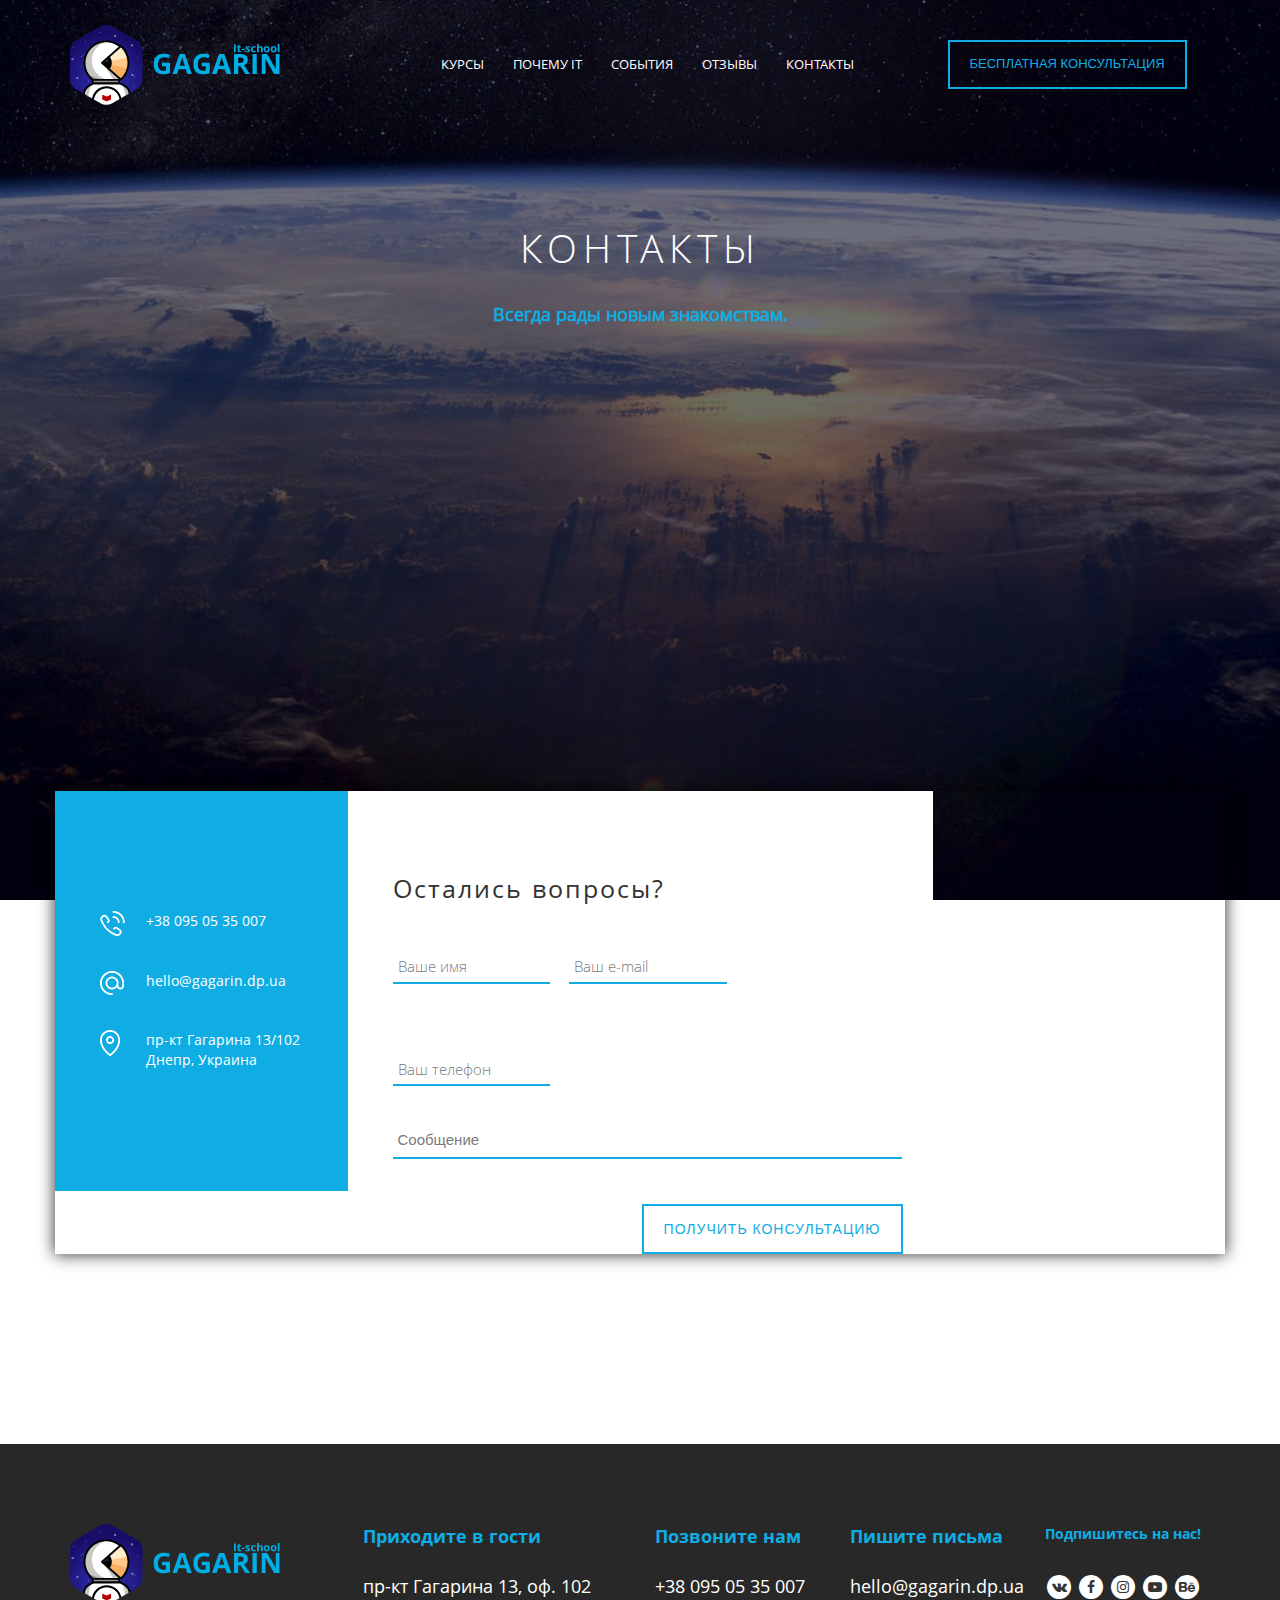
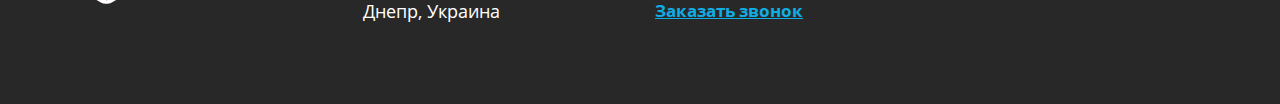
==== contacts.html @ 07a36a1b "first commit" ====
<!DOCTYPE html>
<html lang="ru">
<head>
	<meta charset="utf-8" />
	<title>Gagarin It-school</title>
	<meta http-equiv="X-UA-Compatible" content="IE=edge" />
	<meta name="viewport" content="width=device-width, initial-scale=1.0" />
	<link rel="shortcut icon" href="favicon.png" type="image/png">
	<link rel="stylesheet" href="libs/bootstrap/bootstrap-grid.min.css" />
	<link rel="stylesheet" href="libs/magnific-popup/magnific-popup.css" />
	<link rel="stylesheet" href="libs/font-awesome/css/font-awesome.min.css">
	<link rel="stylesheet" href="css/fonts.css" />
	<link rel="stylesheet" href="css/main.css" />
	<link rel="stylesheet" href="css/media.css" />
</head>
<body>
	<header class="bg_contacts">
		<div class="container">
			<div class="row">
				<div class="col-md-3">
					<a href="index.html" class="logo"></a>
				</div>
				<div class="col-md-6">
					<ul class="nav">
						<li><a href="http:///gagarin.dp.ua#cours">Курсы</a></li>
						<li><a href="why_it.html">Почему IT</a></li>
						<li><a href="ivents.html">События</a></li>
						<li><a href="reviews.html">Отзывы</a></li>
						<!-- <li><a href="blog">Блог</a></li> -->
						<li><a href="contacts.html">Контакты</a></li>
					</ul>
				</div>
				<div class="col-md-3">
					<button iddiv="box_1" class="mymagicoverbox nav_button" href="#">Бесплатная консультация</button>
				</div>
			</div>

			<div class="row top_contacts">
				<div class="col-md-12">
					<h2>контакты</h2>
					<p>Всегда рады новым знакомствам.</p>
				</div>
			</div>
		</div>
	</header>


	<!-- pop up -->
	<div align="center" id="pop__up"> 
	<div id="myfond_gris" opendiv=""></div>

		<div class="container">
		<div class="row">
		<div class="col-sm-8">	

			<div id="box_1" class="mymagicoverbox_fenetre">
				<div class="row">
					<div class="col-sm-1 col-sm-push-11">
						<span id="modal_close"></span>
					</div>
				</div>	
				<div class="row">
					<div class="col-sm-12">
						<p></p>	
						<div class="mymagicoverbox_fenetreinterieur">
						<div align="center">
							<form action="">
								<div class="col-sm-12 col-md-5 col-md-push-1">
									<input type="text" name="name" id="name" placeholder="Имя" required>
								</div>
								<div class="col-sm-12 col-md-5 col-md-push-1">
									<input type="email" name="email" placeholder="Email" id="email"required>
								</div>
								<div class="col-sm-12">
									<textarea name="message" placeholder="Сообщение" required></textarea>
								</div>
								<div class="col-sm-12">
									<button class="btn_form">Получить консультацию</button>
								</div>
							</form>
						</div>
						</div>
					</div>
				</div>
			</div>

		</div>
		</div>
		</div>

	</div> <!-- pop up -->
	
	<section>
		<div class="container">
			<div class="row contacts_wrap">
				<div class="col-md-3 contacts_wrap_info">
					<div class="contacts_wrap_block">
						<div class="contacts_wrap_info_img"><img src="img/phone_call.png" height="26" width="25" alt=""></div>
					<p>+38 095 05 35 007</p>
					</div>

					<div class="contacts_wrap_block">
						<div class="contacts_wrap_info_img"><img src="img/Mail.png" height="24" width="24" alt=""></div>
						<p>hello@gagarin.dp.ua</p>		
					</div>

					<div class="contacts_wrap_block">
						<div class="contacts_wrap_info_img"><img src="img/location.png" height="26" width="20" alt=""></div>
						<p>пр-кт Гагарина 13/102 Днепр, Украина</p>	
					</div>
				</div>
				<div class="col-md-6 contacts_wrap_form">
					<div class="contacts_wrap_form_block">
						<p>Остались вопросы?</p>
						<!-- <div class="row">
							<div class="col-md-4"></div>
							<div class="col-md-4"></div>
							<div class="col-md-4"></div>
						</div> -->
						<form action="send_questions.php" method="post" class="contacts_form">
							<input type="text" name="contacts_name" id="name" placeholder="Ваше имя" required>
							<input type="email" name="contacts_email" placeholder="Ваш e-mail" id="email" required>
							<input type="phone" name="contacts_phone" placeholder="Ваш телефон" id="email" required>
							<textarea name="contacts_message" rows="1" wrap="off" placeholder="Сообщение"></textarea>
							<button>получить консультацию</button>
						</form>
					</div>
				</div>
				<div class="col-md-3 contacts_wrap_map">
					<iframe src="https://www.google.com/maps/embed?pb=!1m18!1m12!1m3!1d2646.2373178932335!2d35.06041531535594!3d48.451975979249696!2m3!1f0!2f0!3f0!3m2!1i1024!2i768!4f13.1!3m3!1m2!1s0x40dbe2d5b9ab3e81%3A0x3e8a0284e81551ea!2z0L_RgNC-0YHQv9C10LrRgiDQk9Cw0LPQsNGA0ZbQvdCwLCAxMywg0JTQvdGW0L_RgNC-zIEsINCU0L3RltC_0YDQvtC_0LXRgtGA0L7QstGB0YzQutCwINC-0LHQu9Cw0YHRgtGMLCDQo9C60YDQsNC40L3QsA!5e0!3m2!1sru!2sru!4v1490904013095" width="100%" height="396" frameborder="0" style="border:0" allowfullscreen></iframe>
				</div>
			</div>
		</div>
	</section>


	<footer>
		<div class="container">
			<div class="row footer_info">
				<div class="col-md-3">
					<a href="index.html" class="logo"></a>
				</div>
				<div class="col-md-3">
					<h4>Приходите в гости</h4>
					<p>пр-кт Гагарина 13, оф. 102 Днепр, Украина</p>
				</div>
				<div class="col-md-2">
					<h4>Позвоните нам</h4>
					<p>+38 095 05 35 007</p>
					<div iddiv="box_1" class="mymagicoverbox phone">Заказать звонок</div>
				</div>
				<div class="col-md-2">
					<h4>Пишите письма</h4>
					<p>hello@gagarin.dp.ua</p>
				</div>
				<div class="col-md-2">
					<h5>Подпишитесь на нас!</h5>
					<span class="fa-stack fa-1x">
						<a href="https://vk.com/itgagarin" target="_blank">
							<i class="fa fa-circle fa-stack-2x"></i>
							<i class="fa fa-vk fa-stack-1x"></i>
						</a>
					</span>
					<span class="fa-stack fa-1x">
						<a href="https://www.facebook.com/itgagarin/" target="_blank">
							<i class="fa fa-circle fa-stack-2x"></i>
							<i class="fa fa-facebook fa-stack-1x"></i>
						</a>
					</span>
					<span class="fa-stack fa-1x">
						<a href="https://www.instagram.com/gagarin_it/" target="_blank">
							<i class="fa fa-circle fa-stack-2x"></i>
							<i class="fa fa-instagram fa-stack-1x"></i>
						</a>
					</span>
					<span class="fa-stack fa-1x">
						<i class="fa fa-circle fa-stack-2x"></i>
						<i class="fa fa-youtube-play fa-stack-1x"></i>
					</span>
					<span class="fa-stack fa-1x">
						<i class="fa fa-circle fa-stack-2x"></i>
						<i class="fa fa-behance fa-stack-1x"></i>
					</span>
				</div>
			</div>
		</div>
	</footer>

	<!--[if lt IE 9]>
	<script src="libs/html5shiv/es5-shim.min.js"></script>
	<script src="libs/html5shiv/html5shiv.min.js"></script>
	<script src="libs/html5shiv/html5shiv-printshiv.min.js"></script>
	<script src="libs/respond/respond.min.js"></script>
	<![endif]-->
	
	<script src="libs/jquery/jquery.min.js"></script>
	<script src="libs/magnific-popup/jquery.magnific-popup.min.js"></script>
	<script src="js/common.js"></script>
	<!-- Yandex.Metrika counter --><!-- /Yandex.Metrika counter -->
	<!-- Google Analytics counter --><!-- /Google Analytics counter -->
</body>
</html>
---- css/fonts.css ----
@font-face {
  font-family: "OpenSans";
  font-style: normal;
  font-weight: normal;
  src: url("../fonts/OpenSans-Regular/OpenSans-Regular.eot?#iefix") format("embedded-opentype"), url("../fonts/OpenSans-Regular/OpenSans-Regular.woff") format("woff"), url("../fonts/OpenSans-Regular/OpenSans-Regular.ttf") format("truetype"); }
@font-face {
  font-family: "OpenSans-Bold";
  font-style: normal;
  font-weight: 700;
  src: url("../fonts/OpenSans-Bold/OpenSans-Bold.eot?#iefix") format("embedded-opentype"), url("../fonts/OpenSans-Bold/OpenSans-Bold.woff") format("woff"), url("../fonts/OpenSans-Bold/OpenSans-Bold.ttf") format("truetype"); }
@font-face {
  font-family: "OpenSans-Light";
  font-style: normal;
  font-weight: 300;
  src: url("../fonts/OpenSans-Light/OpenSans-Light.eot?#iefix") format("embedded-opentype"), url("../fonts/OpenSans-Light/OpenSans-Light.woff") format("woff"), url("../fonts/OpenSans-Light/OpenSans-Light.ttf") format("truetype"); }
@font-face {
  font-family: "OpenSans-Italic";
  font-style: normal;
  font-weight: 400;
  src: url("../fonts/OpenSans-Italic/OpenSans-Italic.eot?#iefix") format("embedded-opentype"), url("../fonts/OpenSans-Italic/OpenSans-Italic.woff") format("woff"), url("../fonts/OpenSans-Italic/OpenSans-Italic.ttf") format("truetype"); }
@font-face {
  font-family: "OpenSans-Semibold";
  font-style: normal;
  font-weight: 700;
  src: url("../fonts/OpenSans-Semibold/OpenSans-Semibold.eot?#iefix") format("embedded-opentype"), url("../fonts/OpenSans-Semibold/OpenSans-Semibold.woff") format("woff"), url("../fonts/OpenSans-Semibold/OpenSans-Semibold.ttf") format("truetype"); }
@font-face {
  font-family: "BebasNeue-Bold";
  font-style: normal;
  font-weight: 800;
  src: url("../fonts/BebasNeue-Bold/BebasNeue-Bold.eot?#iefix") format("embedded-opentype"), url("../fonts/BebasNeue-Bold/BebasNeue-Bold.woff") format("woff"), url("../fonts/BebasNeue-Bold/BebasNeue-Bold.ttf") format("truetype"); }
---- css/main.css ----
@charset "UTF-8";
@import url(normalize.css);
button:active, button:focus {
  outline: none; }

button::-moz-focus-inner {
  border: none; }

html {
  overflow-x: hidden; }

body {
  padding: 0;
  margin: 0;
  font-family: "OpenSans", sans-serif;
  font-weight: normal;
  font-size: 14px;
  line-height: 1.4;
  overflow-x: hidden;
  -webkit-overflow-scrolling: touch; }

textarea:focus,
input:focus {
  outline: none; }

li {
  list-style-type: none; }

section {
  width: 100%;
  height: auto;
  display: block;
  padding: 40px 0; }

h2 {
  margin: 0;
  padding: 0;
  padding-bottom: 80px;
  font-family: "OpenSans-Light", sans-serif;
  font-weight: 200;
  font-size: 40px;
  text-transform: uppercase;
  text-align: center;
  color: #000;
  letter-spacing: 6px; }

h3 {
  font-family: "OpenSans-Light", sans-serif;
  font-weight: 200;
  font-size: 30px;
  color: #000;
  margin: 0;
  padding: 0; }

h4 {
  margin: 0;
  padding: 0; }

h5 {
  margin: 0;
  padding: 0; }

p {
  margin: 0;
  padding: 0; }

.main_head {
  background: url(../img/bg_header.jpg) no-repeat top center;
  background-size: cover; }
  .main_head_text {
    text-align: center;
    padding-top: 140px; }
    .main_head_text p {
      font-family: "OpenSans-Bold", sans-serif;
      font-weight: 700;
      font-size: 14px;
      color: #10ade4; }
    .main_head_text h1 {
      font-family: "OpenSans-Light", sans-serif;
      font-weight: 100;
      font-size: 30px;
      color: #fff;
      text-transform: uppercase;
      text-align: center;
      line-height: 1.2;
      opacity: 0;
      -webkit-animation: letter_spacing 1.5s linear forwards;
              animation: letter_spacing 1.5s linear forwards;
      -webkit-animation-delay: 1s;
              animation-delay: 1s; }
@-webkit-keyframes letter_spacing {
  0% {
    letter-spacing: 3px;
    opacity: 0; }
  100% {
    letter-spacing: 6px;
    opacity: 1; } }
@keyframes letter_spacing {
  0% {
    letter-spacing: 3px;
    opacity: 0; }
  100% {
    letter-spacing: 6px;
    opacity: 1; } }
.logo {
  background: url(../img/logo.png);
  display: block;
  width: 210px;
  height: 80px;
  margin-top: 25px; }

.nav {
  padding-top: 40px;
  text-align: center; }
  .nav li {
    display: inline-block;
    padding-right: 25px; }
    .nav li a {
      font-size: 13px;
      text-transform: uppercase;
      color: #fff; }
      .nav li a:hover {
        -webkit-transition: ease 0.3s;
                transition: ease 0.3s;
        color: #10ade4; }

.nav_button {
  text-align: right;
  color: #10ade4;
  font-size: 13px;
  text-transform: uppercase;
  background: transparent;
  border: 2px solid #10ade4;
  padding: 15px 20px;
  margin-top: 40px; }
  .nav_button:hover {
    -webkit-transition: ease 0.3s;
            transition: ease 0.3s;
    background: #10ade4;
    color: #f8f8f8; }

.header_button {
  margin-top: 10px;
  font-size: 18px;
  font-family: "OpenSans", sans-serif;
  border-radius: 40px;
  padding: 20px 70px;
  letter-spacing: 2px;
  font-weight: 600; }
  .header_button:hover {
    -webkit-transition: ease 0.3s;
            transition: ease 0.3s;
    background: #10ade4;
    color: #f8f8f8; }

#modal_close {
  position: absolute;
  right: 40px;
  top: 20px;
  width: 30px;
  height: 30px;
  z-index: 10;
  cursor: pointer; }
  #modal_close:before, #modal_close:after {
    position: absolute;
    left: 15px;
    content: " ";
    height: 33px;
    width: 2px;
    background: #10ade4; }
  #modal_close:before {
    -webkit-transform: rotate(45deg);
        -ms-transform: rotate(45deg);
            transform: rotate(45deg); }
  #modal_close:after {
    -webkit-transform: rotate(-45deg);
        -ms-transform: rotate(-45deg);
            transform: rotate(-45deg); }

.mymagicoverbox_fenetre {
  width: 680px;
  left: -340px;
  z-index: 9999;
  position: fixed;
  margin-left: 50%;
  top: 20px;
  text-align: center;
  display: none;
  background-color: #ffffff; }
  .mymagicoverbox_fenetre p {
    margin: 70px 0 10px 0;
    padding: 0 19px;
    text-align: center;
    font-family: "Montserrat-SemiBold", sans-serif;
    font-size: 18px;
    text-transform: uppercase;
    color: #413d4b; }

.mymagicoverbox_fenetreinterieur {
  height: 400px;
  text-align: center;
  overflow: auto;
  background-color: #ffffff;
  margin-top: 10px; }

#myfond_gris {
  display: none;
  background-color: #000000;
  opacity: 0.88;
  width: 100%;
  height: 100%;
  z-index: 9998;
  position: fixed;
  top: 0;
  bottom: 0;
  right: 0;
  left: 0; }

input {
  background: none;
  border: none;
  border-bottom: 2px solid #353535;
  color: #353535;
  text-align: center;
  font-size: 18px;
  font-family: "Montserrat-Light", sans-serif;
  padding-top: 30px;
  padding-bottom: 5px;
  margin-bottom: 45px;
  width: 100%; }
  input::-webkit-input-placeholder {
    color: #353535; }
  input::-moz-placeholder {
    color: #353535; }
  input:-ms-input-placeholder {
    color: #353535; }
  input::placeholder {
    color: #353535; }
  input:focus {
    border-bottom: 2px solid #10ade4;
    color: #10ade4;
    -webkit-transition: ease 0.4s;
            transition: ease 0.4s; }

textarea {
  font-family: "Montserrat-Light", sans-serif;
  font-size: 18px;
  background: none;
  width: 83%;
  min-height: 170px;
  border: 2px solid #353535;
  resize: none;
  padding: 15px 10px; }
  textarea:focus {
    color: #10ade4; }
  textarea::-webkit-input-placeholder {
    color: #353535; }
  textarea::-moz-placeholder {
    color: #353535; }
  textarea:-ms-input-placeholder {
    color: #353535; }
  textarea::placeholder {
    color: #353535; }
    textarea::-webkit-input-placeholder:focus {
      color: transparent; }
    textarea::-moz-placeholder:focus {
      color: transparent; }
    textarea:-ms-input-placeholder:focus {
      color: transparent; }
    textarea::placeholder:focus {
      color: transparent; }

.btn_form {
  text-align: center;
  text-transform: uppercase;
  font-weight: 800;
  font-size: 16px;
  color: #10ade4;
  background: transparent;
  padding: 20px 55px;
  margin-top: 25px;
  border: 2px solid #10ade4; }
  .btn_form:hover {
    -webkit-transition: ease 0.3s;
            transition: ease 0.3s;
    background: #10ade4;
    color: #f8f8f8; }

.directions h2 {
  position: relative;
  padding-top: 40px; }
.directions_img {
  width: 267px;
  height: 300px;
  margin: 0 10px; }
  .directions_img img {
    display: block;
    margin: 40px auto; }
  .directions_img p {
    font-size: 20px;
    color: #fff; }

.web_design {
  background: url(../img/web.jpg) no-repeat center center; }

.motion {
  background: url(../img/motion.jpg) no-repeat center center; }

.frontend {
  background: url(../img/frontend.jpg) no-repeat center center; }

.adw {
  background: url(../img/adw.jpg) no-repeat center center; }

.about_us {
  padding-bottom: 100px; }
  .about_us_text {
    position: relative; }
    .about_us_text::before {
      content: " ";
      display: inline-block;
      height: 100%;
      width: 1%;
      vertical-align: middle; }
    .about_us_text p {
      display: inline-block;
      vertical-align: middle;
      font-size: 22px;
      color: #353535; }

.statistic {
  padding: 80px 0;
  background: #282828;
  text-align: center; }
  .statistic span {
    font-family: "OpenSans-Light", sans-serif;
    font-weight: 200;
    font-size: 50px;
    color: #10ade4;
    letter-spacing: 6px;
    padding-bottom: 20px; }
  .statistic p {
    font-size: 16px;
    color: #f8f8f8;
    text-transform: uppercase;
    letter-spacing: 1px; }

.what_we_love {
  padding: 80px 0; }
  .what_we_love h3 {
    padding-bottom: 35px; }
  .what_we_love p {
    padding-bottom: 80px; }

.button_gradient {
  background: #00ccff;
  background: -webkit-linear-gradient(left, #00ccff 0%, #00bcf8 44%, #00a5ef 57%, #00a2ed 100%);
  background: linear-gradient(to right, #00ccff 0%, #00bcf8 44%, #00a5ef 57%, #00a2ed 100%);
  filter: progid:DXImageTransform.Microsoft.gradient( startColorstr='#00ccff', endColorstr='#00a2ed',GradientType=1 );
  border: none;
  border-radius: 40px;
  padding: 25px 90px;
  font-size: 16px;
  letter-spacing: 2px;
  text-transform: uppercase;
  color: #f8f8f8; }
  .button_gradient:hover {
    background: #00b7e5; }

.button_gradient_position {
  text-align: center; }

.start {
  padding: 80px 0;
  background: url(../img/start.jpg) no-repeat center center;
  background-size: cover;
  min-height: 450px; }
  .start h2 {
    color: #f8f8f8; }
  .start_img {
    text-align: center;
    padding-top: 5px; }
    .start_img img {
      width: 90px;
      height: 90px;
      border-radius: 50%; }
    .start_img span {
      display: block;
      font-family: "OpenSans-Bold", font-size;
      font-family: 700;
      font-size: 14px;
      color: #f8f8f8;
      padding-top: 20px; }
    .start_img p {
      font-family: "OpanSans-Light", sans-serif;
      font-weight: 200;
      font-size: 12px;
      color: #f8f8f8;
      padding-top: 10px; }
  .start_info {
    font-size: 14px;
    color: #f8f8f8; }
    .start_info p {
      padding-left: 10px; }

.special_offer {
  padding: 80px 0; }
  .special_offer h2 {
    letter-spacing: 0;
    padding-bottom: 60px; }
  .special_offer p {
    font-size: 20px;
    text-align: center;
    padding-bottom: 80px; }

footer {
  background: #282828;
  padding: 80px 0; }
  footer a {
    color: #353535; }

.footer_info a {
  margin: 0; }
.footer_info h4 {
  font-family: "OpenSans-Bold", sans-serif;
  font-weight: 700;
  font-size: 18px;
  color: #10ade4;
  padding-bottom: 25px; }
.footer_info p {
  font-size: 18px;
  color: #fff; }
.footer_info h5 {
  font-family: "OpenSans-Bold", sans-serif;
  font-weight: 700;
  font-size: 14px;
  color: #10ade4;
  padding-bottom: 25px; }

.phone {
  font-family: "OpenSans-Bold", sans-serif;
  font-weight: 700;
  font-size: 17px;
  text-decoration: underline;
  color: #10ade4;
  cursor: pointer; }

.fa-stack {
  padding-top: 5px;
  cursor: pointer; }

.fa-circle {
  color: #fff; }

.fa-vk:hover,
.fa-facebook:hover,
.fa-instagram:hover,
.fa-youtube-play:hover,
.fa-behance:hover {
  -webkit-transition: linear 0.2s;
          transition: linear 0.2s;
  color: #10ade4; }

/* WHY IT  ----------------------- */
.why_it_info {
  padding-top: 80px; }

.why__it_head {
  background: url(../img/bg_why_it.jpg) no-repeat center center;
  background-size: cover; }
  .why__it_head_text {
    text-align: center;
    padding-top: 140px; }
    .why__it_head_text h2 {
      font-family: "OpenSans-Light", sans-serif;
      font-weight: 100;
      font-size: 39px;
      color: #fff;
      text-transform: uppercase;
      text-align: center;
      line-height: 1.2;
      padding-bottom: 45px; }
    .why__it_head_text p {
      color: #fffefe;
      font-size: 22px; }

.why_it_table table {
  padding-bottom: 80px;
  margin: 0 auto;
  width: 100%;
  border-collapse: collapse
  /* ╨Я╨╛╨╗╨╛╤Б╨║╨╕ ╨┤╨╗╤П ╤Б╤В╤А╨╛╨║ */ }
  .why_it_table table tr:nth-child(even) {
    background: #c2eefc; }
  .why_it_table table th {
    background: #333;
    color: white;
    font-weight: bold; }
  .why_it_table table td {
    font-size: 18px;
    padding: 8px 30px;
    border-right: 7px solid #fff;
    text-align: left; }
    .why_it_table table td:last-child {
      border-right: none; }
    .why_it_table table td:nth-child(even) {
      text-align: right;
      width: 20%; }
.why_it_table p {
  font-family: "OpenSans-Italic", sans-serif;
  font-weight: 400;
  text-align: center;
  padding-top: 30px;
  color: #757575;
  font-size: 14px; }

.profession_dream {
  padding-bottom: 80px; }

/* REVIEWS ----------------------- */
.bg_reviews {
  background: #fff; }

.top_reviews {
  background: url(../img/bg_reviews.jpg) no-repeat center center;
  background-size: cover; }
  .top_reviews_text {
    padding-top: 230px; }
    .top_reviews_text h2 {
      font-family: "OpenSans-Light", sans-serif;
      font-weight: 100;
      font-size: 39px;
      color: #fff;
      text-transform: uppercase;
      text-align: center;
      line-height: 1.2; }

.block_reviews {
  padding-top: 80px; }

.reviews_wrap {
  padding: 0;
  margin: 0;
  background: #fff;
  margin: 25px;
  border-radius: 10px;
  box-shadow: 0px 0px 15px 1px rgba(0, 0, 0, 0.45);
  max-width: 45%; }
  .reviews_wrap:before {
    content: url(../img/quotes.png);
    width: 94px;
    height: 81px;
    position: absolute;
    right: 15px;
    top: 10px; }

.reviews_img {
  display: block;
  float: left; }
  .reviews_img img {
    border-radius: 9px 0 0 9px;
    margin-right: 25px;
    width: 253px;
    height: 253px; }

.reviews_text h4 {
  position: relative;
  font-family: "OpenSans-Semibold", sans-serif;
  font-weight: 700;
  color: #000;
  font-size: 22px;
  padding: 30px 0 15px 0; }
.reviews_text span {
  font-weight: 300;
  color: #10ade4;
  position: relative; }
.reviews_text p {
  color: #000;
  font-size: 12px;
  padding-top: 15px;
  padding-right: 15px; }

/* IVENTS ----------------------- */
.bg_ivents {
  background: url(../img/bg_reviews.jpg) no-repeat center center;
  background-size: cover; }

.top_ivents {
  padding-top: 200px; }
  .top_ivents h2 {
    font-family: "OpenSans-Light", sans-serif;
    font-weight: 100;
    font-size: 39px;
    color: #fff;
    text-transform: uppercase;
    text-align: center;
    line-height: 1.2; }

.ivents_block {
  padding: 40px; }
.ivents_img {
  width: 250px;
  height: 250px;
  overflow: hidden;
  margin-top: 10px; }
.ivents_info {
  padding-left: 80px; }
  .ivents_info h2 {
    padding: 0;
    font-size: 36px;
    letter-spacing: 0;
    text-align: left; }
  .ivents_info span {
    display: block;
    font-size: 13px;
    color: #10ade4;
    padding: 10px 0 15px 0; }
  .ivents_info p {
    font-size: 13px; }
  .ivents_info a {
    font-size: 13px;
    color: #10ade4;
    cursor: pointer; }
  .ivents_info li {
    font-size: 13px; }
  .ivents_info button {
    color: #10ade4;
    font-size: 13px;
    text-transform: uppercase;
    background: transparent;
    border: 2px solid #10ade4;
    padding: 20px 40px;
    margin-top: 28px; }
    .ivents_info button:hover {
      border: 2px solid #0e9bcd;
      color: #0e9bcd;
      -webkit-transition: ease 0.3s;
              transition: ease 0.3s; }

.ivents_hidden {
  display: none;
  padding-top: 15px; }
  .ivents_hidden li {
    list-style-type: disc; }

/* CONTACTS ----------------------- */
.bg_contacts {
  background: url(../img/bg_contacts.jpg) no-repeat center center;
  background-size: cover;
  position: relative; }

.top_contacts {
  padding-top: 120px; }
  .top_contacts h2 {
    font-family: "OpenSans-Light", sans-serif;
    font-weight: 100;
    font-size: 39px;
    color: #fff;
    text-transform: uppercase;
    text-align: center;
    line-height: 1.2;
    padding-bottom: 0; }
  .top_contacts p {
    text-align: center;
    padding-top: 30px;
    font-size: 18px;
    font-weight: 800;
    color: #10ade4; }

.contacts_wrap {
  position: relative;
  top: -150px;
  box-shadow: 0px 0px 15px 1px rgba(0, 0, 0, 0.75); }
  .contacts_wrap_block {
    padding: 20px 0; }
  .contacts_wrap_info {
    padding-top: 100px;
    min-height: 400px;
    background: #10ade4; }
    .contacts_wrap_info_img {
      display: block;
      margin: 0 20px 0 30px;
      float: left;
      width: 26px;
      height: 26px; }
    .contacts_wrap_info p {
      font-size: 14px;
      font-weight: 300;
      color: #fff; }
  .contacts_wrap_form {
    min-height: 400px;
    background: #fff; }
    .contacts_wrap_form_block {
      padding: 80px 0 40px 30px; }
      .contacts_wrap_form_block p {
        text-align: left;
        font-size: 25px;
        letter-spacing: 2px;
        padding-bottom: 20px; }
  .contacts_wrap_map {
    min-height: 400px;
    padding: 0; }

.contacts_form input {
  width: 30%;
  margin-right: 15px;
  text-align: left;
  padding-left: 5px;
  border-bottom: 2px solid #10ade4; }
  .contacts_form input::-webkit-input-placeholder {
    color: #7b7b7b;
    font-family: "OpenSans-light", sans-serif;
    font-weight: 300;
    font-size: 15px;
    text-align: left; }
  .contacts_form input::-moz-placeholder {
    color: #7b7b7b;
    font-family: "OpenSans-light", sans-serif;
    font-weight: 300;
    font-size: 15px;
    text-align: left; }
  .contacts_form input:-ms-input-placeholder {
    color: #7b7b7b;
    font-family: "OpenSans-light", sans-serif;
    font-weight: 300;
    font-size: 15px;
    text-align: left; }
  .contacts_form input::placeholder {
    color: #7b7b7b;
    font-family: "OpenSans-light", sans-serif;
    font-weight: 300;
    font-size: 15px;
    text-align: left; }
.contacts_form textarea {
  overflow-x: hidden;
  padding: 0;
  min-height: 2px;
  width: 97%;
  border: none;
  border-bottom: 2px solid #10ade4;
  padding-bottom: 5px;
  padding-left: 5px; }
  .contacts_form textarea::-webkit-input-placeholder {
    font-weight: 300;
    color: #7b7b7b;
    font-size: 15px; }
  .contacts_form textarea::-moz-placeholder {
    font-weight: 300;
    color: #7b7b7b;
    font-size: 15px; }
  .contacts_form textarea:-ms-input-placeholder {
    font-weight: 300;
    color: #7b7b7b;
    font-size: 15px; }
  .contacts_form textarea::placeholder {
    font-weight: 300;
    color: #7b7b7b;
    font-size: 15px; }
    .contacts_form textarea::-webkit-input-placeholder:hover {
      margin-top: 10px; }
    .contacts_form textarea::-moz-placeholder:hover {
      margin-top: 10px; }
    .contacts_form textarea:-ms-input-placeholder:hover {
      margin-top: 10px; }
    .contacts_form textarea::placeholder:hover {
      margin-top: 10px; }
  .contacts_form textarea:focus {
    border-bottom: 2px solid #10ade4; }
.contacts_form button {
  float: right;
  background: transparent;
  border: 2px solid #10ade4;
  text-transform: uppercase;
  font-size: 14px;
  color: #10ade4;
  letter-spacing: 1px;
  padding: 15px 20px;
  margin-top: 40px;
  margin-right: 15px; }
  .contacts_form button:hover {
    color: #fff;
    background: #10ade4; }

.meetup {
  position: fixed;
  z-index: 15;
  left: 5px;
  bottom: 25px; }

.dribble_popup {
  padding: 0; }
  .dribble_popup_img {
    padding: 0;
    float: left; }
  .dribble_popup_form h2 {
    font-family: "BebasNeue-Bold", sans-serif;
    font-weight: 800;
    letter-spacing: 0;
    font-size: 37px;
    color: #020740;
    text-transform: uppercase;
    text-align: left;
    float: left;
    padding-left: 40px;
    padding-top: 30px;
    padding-bottom: 15px;
    line-height: 1; }
  .dribble_popup_form p {
    font-size: 13px;
    color: #000;
    float: left;
    text-align: left;
    padding-left: 40px;
    padding-bottom: 15px; }
  .dribble_popup_form form {
    padding-left: 15px; }
  .dribble_popup_form input {
    border: 1px solid #020740;
    border-radius: 5px;
    width: 80%;
    padding: 10px;
    text-align: left;
    margin: 4px 0; }
    .dribble_popup_form input::-webkit-input-placeholder {
      font-size: 13px;
      color: #2e2e2e; }
    .dribble_popup_form input::-moz-placeholder {
      font-size: 13px;
      color: #2e2e2e; }
    .dribble_popup_form input:-ms-input-placeholder {
      font-size: 13px;
      color: #2e2e2e; }
    .dribble_popup_form input::placeholder {
      font-size: 13px;
      color: #2e2e2e; }
    .dribble_popup_form input:focus {
      color: #2e2e2e; }
  .dribble_popup_form button {
    text-transform: uppercase;
    background: #020740;
    border: transparent;
    border-radius: 5px;
    color: #fff;
    font-size: 13px;
    padding: 15px 10px;
    width: 80%;
    margin-top: 4px; }

#dribble_modal_close {
  position: absolute;
  right: 40px;
  top: 20px;
  width: 25px;
  height: 25px;
  z-index: 10;
  cursor: pointer; }
  #dribble_modal_close:before, #dribble_modal_close:after {
    position: absolute;
    left: 15px;
    content: " ";
    height: 20px;
    width: 2px;
    background: #020740; }
  #dribble_modal_close:before {
    -webkit-transform: rotate(45deg);
        -ms-transform: rotate(45deg);
            transform: rotate(45deg); }
  #dribble_modal_close:after {
    -webkit-transform: rotate(-45deg);
        -ms-transform: rotate(-45deg);
            transform: rotate(-45deg); }

.mymagicoverbox_dribble {
  width: 600px;
  left: -340px;
  z-index: 9999;
  position: fixed;
  margin-left: 50%;
  top: 20px;
  text-align: center;
  display: none;
  background-color: #ffffff; }

.bg_popup_mentors h2 {
  font-family: "BebasNeue-Bold", sans-serif;
  font-weight: 800;
  font-size: 47px;
  color: #020740;
  padding-top: 60px;
  padding-bottom: 20px; }
.bg_popup_mentors p {
  font-size: 13px;
  margin-top: 0;
  text-transform: none; }

.form_mentors {
  padding-left: 30px;
  padding-top: 25px;
  padding-bottom: 40px; }
  .form_mentors input {
    width: 30%;
    float: left;
    border: 1px solid #020740;
    border-radius: 5px;
    margin: 0 5px;
    padding: 10px;
    text-align: left; }
  .form_mentors button {
    background: #020740;
    padding: 15px 40px;
    text-align: center;
    margin: 0 auto;
    color: #fff;
    font-size: 13px;
    border: none;
    border-radius: 5px;
    margin-right: 30px;
    margin-top: 20px; }
---- css/media.css ----
/*==========  Desktop First Method  ==========*/

/* Large Devices, Wide Screens */
@media only screen and (max-width : 1200px) {

}

/* Medium Devices, Desktops */
@media only screen and (max-width : 992px) {

}

/* Small Devices, Tablets */
@media only screen and (max-width : 768px) {
	/*	.main_head {
		 Размер фонового изображения уменьшен на 93%, чтобы улучшить скорость загрузки страницы  на устройствах, использующих мобильный Интернет 
		background-image: url(../img/bg_header_mobile.jpg);
	}*/

}

/* Extra Small Devices, Phones */
@media only screen and (max-width : 480px) {

}

/* Custom, iPhone Retina */
@media only screen and (max-width : 320px) {

}


/*==========  Mobile First Method  ==========*/

/* Custom, iPhone Retina */
@media only screen and (min-width : 320px) {

}

/* Extra Small Devices, Phones */
@media only screen and (min-width : 480px) {

}

/* Small Devices, Tablets */
@media only screen and (min-width : 768px) {

}

/* Medium Devices, Desktops */
@media only screen and (min-width : 992px) {

}

/* Large Devices, Wide Screens */
@media only screen and (min-width : 1200px) {

}

@media only screen and (max-width: 500px), (min-device-width: 768px) and (max-device-width: 1024px) {

		/* Заставьте таблицу больше не вести себя как таблица */
		table, thead, tbody, th, td, tr { 
			display: block; 
		}
	
		/* Скройте заголовки таблицы (но в целях доступности не с display: none;) */
		thead tr { 
			position: absolute;
			top: -9999px;
			left: -9999px;
		}
	
		tr { border: 1px solid #ccc; }
	
		td { 
			/* Поведение как у «строки» */
			border: none;
			border-bottom: 1px solid #eee; 
			position: relative;
			padding-left: 50%; 
		}
	
		td:before { 
			/* Теперь как у заголовка таблицы */
			position: absolute;
			/* Значения top/left имитируют отступ */
			top: 6px;
			left: 6px;
			width: 45%; 
			padding-right: 10px; 
			white-space: nowrap;
		}
	}
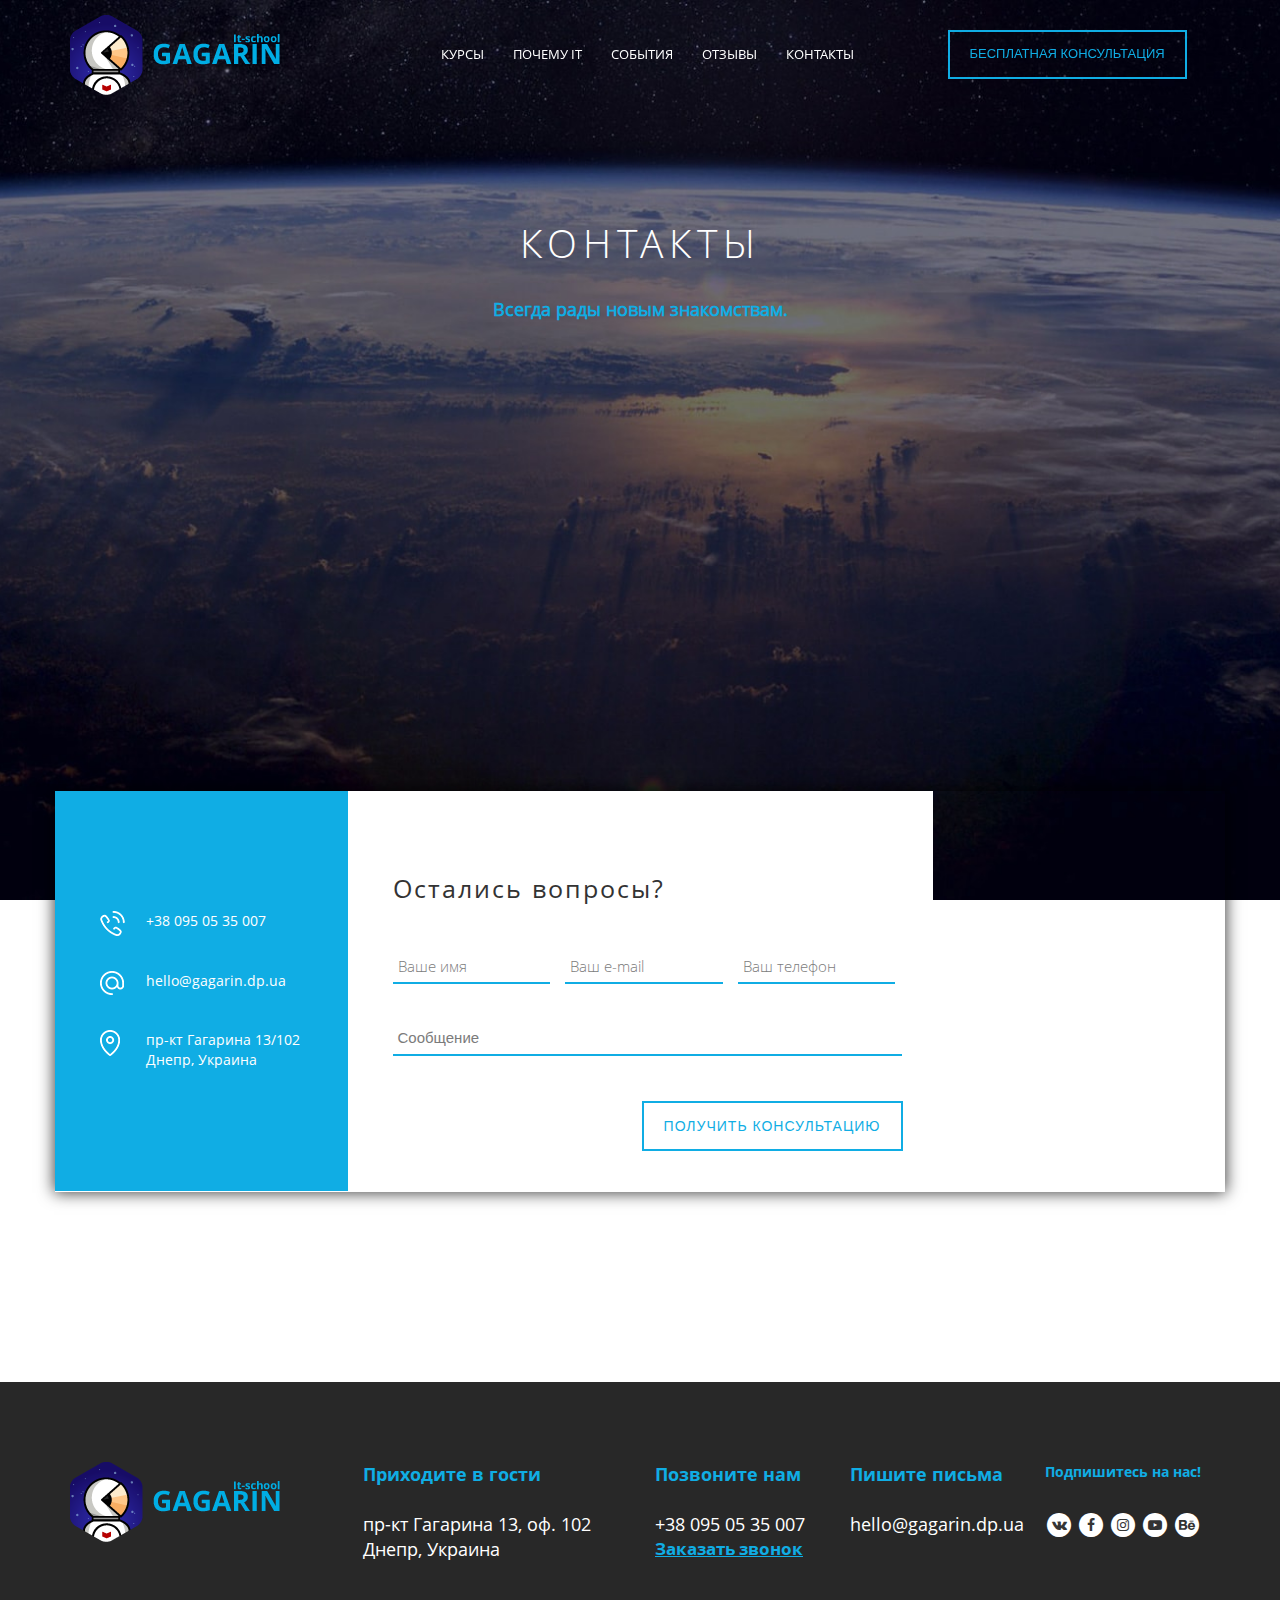
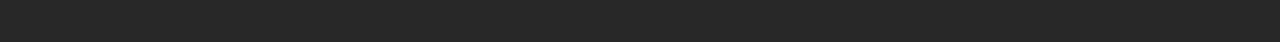
==== commit 9eb5b205: "adaptive full page" ====
--- a/contacts.html
+++ b/contacts.html
@@ -14,27 +14,49 @@
 	<link rel="stylesheet" href="css/media.css" />
 </head>
 <body>
+
+	<div class="open">
+		<span class="cls"></span>
+		<span>
+			<ul class="sub-menu">
+				<li><a href="#cours">Курсы</a></li>
+				<li><a href="why_it.html">Почему IT</a></li>
+				<li><a href="ivents.html">События</a></li>
+				<li><a href="reviews.html">Отзывы</a></li>
+				<!-- <li><a href="blog">Блог</a></li> -->
+				<li><a href="contacts.html">Контакты</a></li>
+				<li class="burger_text"><p>Звоните!</p><a href="tel:+38 095 05 35 007">+380950535007</a></li>
+			</ul>
+	  </span>
+		<span class="cls"></span>
+	</div>
+
 	<header class="bg_contacts">
-		<div class="container">
-			<div class="row">
-				<div class="col-md-3">
-					<a href="index.html" class="logo"></a>
-				</div>
-				<div class="col-md-6">
-					<ul class="nav">
-						<li><a href="http:///gagarin.dp.ua#cours">Курсы</a></li>
-						<li><a href="why_it.html">Почему IT</a></li>
-						<li><a href="ivents.html">События</a></li>
-						<li><a href="reviews.html">Отзывы</a></li>
-						<!-- <li><a href="blog">Блог</a></li> -->
-						<li><a href="contacts.html">Контакты</a></li>
-					</ul>
-				</div>
-				<div class="col-md-3">
-					<button iddiv="box_1" class="mymagicoverbox nav_button" href="#">Бесплатная консультация</button>
-				</div>
-			</div>
-
+		<nav id="navigation">
+			<div class="container">
+				<div class="row">
+					<div class="col-xs-6 col-md-3">
+						<a href="index.html" class="logo"></a>
+						<a href="index.html" class="logo_mobile"></a>
+					</div>
+					<div class="col-md-6">
+						<ul class="nav">
+							<li><a href="http:///gagarin.dp.ua#cours">Курсы</a></li>
+							<li><a href="why_it.html">Почему IT</a></li>
+							<li><a href="ivents.html">События</a></li>
+							<li><a href="reviews.html">Отзывы</a></li>
+							<!-- <li><a href="blog">Блог</a></li> -->
+							<li><a href="contacts.html">Контакты</a></li>
+						</ul>
+					</div>
+					<div class="col-xs-6 col-md-3">
+						<button iddiv="box_1" class="mymagicoverbox nav_button" href="#">Бесплатная консультация</button>
+					</div>
+				</div>
+			</div>
+		</nav>
+
+		<div class="container">
 			<div class="row top_contacts">
 				<div class="col-md-12">
 					<h2>контакты</h2>
@@ -44,7 +66,6 @@
 		</div>
 	</header>
 
-
 	<!-- pop up -->
 	<div align="center" id="pop__up"> 
 	<div id="myfond_gris" opendiv=""></div>
@@ -56,27 +77,25 @@
 			<div id="box_1" class="mymagicoverbox_fenetre">
 				<div class="row">
 					<div class="col-sm-1 col-sm-push-11">
-						<span id="modal_close"></span>
+						<span id="modal_close"></span>	
 					</div>
 				</div>	
 				<div class="row">
 					<div class="col-sm-12">
-						<p></p>	
+						<h2>Бесплатная консультация</h2>
+						<p>Наш консультант свяжется с вами в ближайшее время.</p>	
 						<div class="mymagicoverbox_fenetreinterieur">
 						<div align="center">
-							<form action="">
-								<div class="col-sm-12 col-md-5 col-md-push-1">
-									<input type="text" name="name" id="name" placeholder="Имя" required>
+							<form action="send_consultation.php" method="post">
+								<div class="col-xs-12 col-sm-5 col-sm-push-1">
+									<input type="text" name="name" id="name" placeholder="Ваше имя" required>
+									<input type="email" name="email" placeholder="Ваша почта" id="email" required>
+									<input type="number" name="phone" id="phone" placeholder="Ваш телефон" required>
 								</div>
-								<div class="col-sm-12 col-md-5 col-md-push-1">
-									<input type="email" name="email" placeholder="Email" id="email"required>
-								</div>
-								<div class="col-sm-12">
+								<div class="col-xs-12 col-sm-6">
 									<textarea name="message" placeholder="Сообщение" required></textarea>
 								</div>
-								<div class="col-sm-12">
-									<button class="btn_form">Получить консультацию</button>
-								</div>
+								<button class="btn_form" target="_blank">Получить консультацию</button>
 							</form>
 						</div>
 						</div>
@@ -90,7 +109,7 @@
 
 	</div> <!-- pop up -->
 	
-	<section>
+	<section class="contacts_adaptive">
 		<div class="container">
 			<div class="row contacts_wrap">
 				<div class="col-md-3 contacts_wrap_info">
@@ -112,15 +131,10 @@
 				<div class="col-md-6 contacts_wrap_form">
 					<div class="contacts_wrap_form_block">
 						<p>Остались вопросы?</p>
-						<!-- <div class="row">
-							<div class="col-md-4"></div>
-							<div class="col-md-4"></div>
-							<div class="col-md-4"></div>
-						</div> -->
 						<form action="send_questions.php" method="post" class="contacts_form">
 							<input type="text" name="contacts_name" id="name" placeholder="Ваше имя" required>
 							<input type="email" name="contacts_email" placeholder="Ваш e-mail" id="email" required>
-							<input type="phone" name="contacts_phone" placeholder="Ваш телефон" id="email" required>
+							<input type="number" name="contacts_phone" placeholder="Ваш телефон" id="phone" required>
 							<textarea name="contacts_message" rows="1" wrap="off" placeholder="Сообщение"></textarea>
 							<button>получить консультацию</button>
 						</form>
@@ -133,27 +147,27 @@
 		</div>
 	</section>
 
-
 	<footer>
 		<div class="container">
 			<div class="row footer_info">
-				<div class="col-md-3">
+				<div class="col-xs-6 col-md-3">
 					<a href="index.html" class="logo"></a>
-				</div>
-				<div class="col-md-3">
+					<a href="index.html" class="logo_mobile"></a>
+				</div>
+				<div class="col-xs-6 col-md-3">
 					<h4>Приходите в гости</h4>
 					<p>пр-кт Гагарина 13, оф. 102 Днепр, Украина</p>
 				</div>
-				<div class="col-md-2">
+				<div class="col-xs-6 col-md-2">
 					<h4>Позвоните нам</h4>
 					<p>+38 095 05 35 007</p>
 					<div iddiv="box_1" class="mymagicoverbox phone">Заказать звонок</div>
 				</div>
-				<div class="col-md-2">
+				<div class="col-xs-6 col-md-2">
 					<h4>Пишите письма</h4>
 					<p>hello@gagarin.dp.ua</p>
 				</div>
-				<div class="col-md-2">
+				<div class="col-xs-12 col-md-2 social">
 					<h5>Подпишитесь на нас!</h5>
 					<span class="fa-stack fa-1x">
 						<a href="https://vk.com/itgagarin" target="_blank">
@@ -195,6 +209,7 @@
 	
 	<script src="libs/jquery/jquery.min.js"></script>
 	<script src="libs/magnific-popup/jquery.magnific-popup.min.js"></script>
+	<script src="libs/page-scroll-to-id/jquery.malihu.PageScroll2id.js"></script>
 	<script src="js/common.js"></script>
 	<!-- Yandex.Metrika counter --><!-- /Yandex.Metrika counter -->
 	<!-- Google Analytics counter --><!-- /Google Analytics counter -->
--- a/css/main.css
+++ b/css/main.css
@@ -1,5 +1,12 @@
 @charset "UTF-8";
 @import url(normalize.css);
+input::-webkit-outer-spin-button,
+input::-webkit-inner-spin-button {
+  -webkit-appearance: none; }
+
+input[type='number'] {
+  -moz-appearance: textfield; }
+
 button:active, button:focus {
   outline: none; }
 
@@ -69,7 +76,7 @@
   background-size: cover; }
   .main_head_text {
     text-align: center;
-    padding-top: 140px; }
+    padding-top: 240px; }
     .main_head_text p {
       font-family: "OpenSans-Bold", sans-serif;
       font-weight: 700;
@@ -107,10 +114,153 @@
   display: block;
   width: 210px;
   height: 80px;
-  margin-top: 25px; }
+  margin-top: 15px; }
+
+.open {
+  position: absolute;
+  top: 16px;
+  left: 40%;
+  width: 40px;
+  height: 48px;
+  display: none;
+  cursor: pointer;
+  -webkit-transition: opacity 0.2s linear;
+  transition: opacity 0.2s linear; }
+  .open:hover {
+    opacity: 1; }
+  .open span {
+    display: block;
+    float: left;
+    clear: both;
+    height: 3px;
+    width: 30px;
+    background-color: #1b7395;
+    position: absolute;
+    right: 5px;
+    top: 3px;
+    overflow: hidden;
+    -webkit-transition: all 0.4s ease;
+    transition: all 0.4s ease; }
+    .open span:nth-child(1) {
+      margin-top: 5px;
+      z-index: 9; }
+    .open span:nth-child(2) {
+      margin-top: 20px; }
+    .open span:nth-child(3) {
+      margin-top: 35px; }
+
+.sub-menu {
+  -webkit-transition: all 0.8s cubic-bezier(0.68, -0.55, 0.265, 1.55);
+  transition: all 0.8s cubic-bezier(0.68, -0.55, 0.265, 1.55);
+  height: 0;
+  width: 0;
+  right: 0;
+  top: 0;
+  position: absolute;
+  background-color: rgba(31, 31, 31, 0.9);
+  border-radius: 50% 0 0 50%;
+  z-index: 18;
+  overflow: hidden; }
+  .sub-menu li {
+    display: block;
+    float: left;
+    clear: both;
+    height: auto;
+    margin-left: 80px;
+    -webkit-transition: all 0.5s cubic-bezier(0.68, -0.55, 0.265, 1.55);
+    transition: all 0.5s cubic-bezier(0.68, -0.55, 0.265, 1.55); }
+    .sub-menu li:first-child {
+      margin-top: 170px; }
+    .sub-menu li:nth-child(1) {
+      -webkit-transition-delay: 0.05s; }
+    .sub-menu li:nth-child(2) {
+      -webkit-transition-delay: 0.1s; }
+    .sub-menu li:nth-child(3) {
+      -webkit-transition-delay: 0.15s; }
+    .sub-menu li:nth-child(4) {
+      -webkit-transition-delay: 0.2s; }
+    .sub-menu li:nth-child(5) {
+      -webkit-transition-delay: 0.25s; }
+    .sub-menu li a {
+      color: #fff;
+      font-size: 13px;
+      width: 220px;
+      display: block;
+      float: left;
+      line-height: 10px; }
+      .sub-menu li a:active {
+        color: #29abe2; }
+      .sub-menu li a:first-child {
+        margin-top: 20px; }
+      .sub-menu li a:last-child {
+        font-size: 16px;
+        font-weight: 700; }
+
+.oppenned .sub-menu {
+  opacity: 1;
+  height: auto;
+  width: 400px;
+  padding-bottom: 40px;
+  right: -70%; }
+.oppenned span:nth-child(2) {
+  overflow: visible; }
+.oppenned span:nth-child(1), .oppenned span:nth-child(3) {
+  z-index: 100;
+  -webkit-transform: rotate(45deg);
+  -ms-transform: rotate(45deg);
+  transform: rotate(45deg); }
+.oppenned span:nth-child(1) {
+  -webkit-transform: rotate(45deg) translateY(12px) translateX(12px);
+  -ms-transform: rotate(45deg) translateY(12px) translateX(12px);
+  transform: rotate(45deg) translateY(12px) translateX(12px); }
+.oppenned span:nth-child(2) {
+  height: 400px;
+  width: 100vw;
+  top: -160px;
+  border-radius: 50%;
+  background-color: rgba(252, 252, 252, 0); }
+.oppenned span:nth-child(3) {
+  -webkit-transform: rotate(-45deg) translateY(-10px) translateX(10px);
+  -ms-transform: rotate(-45deg) translateY(-10px) translateX(10px);
+  transform: rotate(-45deg) translateY(-10px) translateX(10px); }
+.oppenned li {
+  text-align: center; }
+  .oppenned li a {
+    padding-right: 65px;
+    text-align: right; }
+
+.sub-menu .block__main_text {
+  padding-top: 15px;
+  width: 160px; }
+
+.burger_text {
+  color: #fff;
+  width: 200px; }
+  .burger_text p {
+    margin: 0;
+    padding: 20px 0 5px 45px; }
+
+nav {
+  position: fixed;
+  top: 0;
+  background: transparent;
+  width: 100%;
+  height: 110px;
+  -webkit-transition: all 0.2s linear;
+          transition: all 0.2s linear;
+  z-index: 30; }
+
+.showNav {
+  top: 0;
+  z-index: 30;
+  background: #021246; }
+
+.hideNav {
+  top: -120px;
+  background: transparent; }
 
 .nav {
-  padding-top: 40px;
+  padding-top: 30px;
   text-align: center; }
   .nav li {
     display: inline-block;
@@ -132,7 +282,7 @@
   background: transparent;
   border: 2px solid #10ade4;
   padding: 15px 20px;
-  margin-top: 40px; }
+  margin-top: 30px; }
   .nav_button:hover {
     -webkit-transition: ease 0.3s;
             transition: ease 0.3s;
@@ -155,17 +305,17 @@
 
 #modal_close {
   position: absolute;
-  right: 40px;
-  top: 20px;
-  width: 30px;
-  height: 30px;
+  right: 30px;
+  top: 15px;
+  width: 25px;
+  height: 25px;
   z-index: 10;
   cursor: pointer; }
   #modal_close:before, #modal_close:after {
     position: absolute;
     left: 15px;
     content: " ";
-    height: 33px;
+    height: 20px;
     width: 2px;
     background: #10ade4; }
   #modal_close:before {
@@ -178,7 +328,7 @@
             transform: rotate(-45deg); }
 
 .mymagicoverbox_fenetre {
-  width: 680px;
+  width: 570px;
   left: -340px;
   z-index: 9999;
   position: fixed;
@@ -186,21 +336,24 @@
   top: 20px;
   text-align: center;
   display: none;
-  background-color: #ffffff; }
+  background: url(../img/bg_popup.jpg) no-repeat; }
+  .mymagicoverbox_fenetre h2 {
+    font-family: "OpenSans-Bold", sans-serif;
+    font-weight: 700;
+    font-size: 32px;
+    color: #fff;
+    letter-spacing: 0;
+    padding-top: 50px;
+    padding-bottom: 10px; }
   .mymagicoverbox_fenetre p {
-    margin: 70px 0 10px 0;
-    padding: 0 19px;
     text-align: center;
-    font-family: "Montserrat-SemiBold", sans-serif;
-    font-size: 18px;
-    text-transform: uppercase;
-    color: #413d4b; }
+    font-size: 13px;
+    color: #fff; }
 
 .mymagicoverbox_fenetreinterieur {
   height: 400px;
   text-align: center;
   overflow: auto;
-  background-color: #ffffff;
   margin-top: 10px; }
 
 #myfond_gris {
@@ -217,50 +370,50 @@
   left: 0; }
 
 input {
-  background: none;
-  border: none;
-  border-bottom: 2px solid #353535;
-  color: #353535;
-  text-align: center;
-  font-size: 18px;
-  font-family: "Montserrat-Light", sans-serif;
-  padding-top: 30px;
-  padding-bottom: 5px;
-  margin-bottom: 45px;
-  width: 100%; }
+  background: #fff;
+  border: 1px solid #020740;
+  border-radius: 5px;
+  color: #020740;
+  text-align: left;
+  font-size: 13px;
+  padding: 10px 0;
+  padding-left: 10px;
+  margin-bottom: 5px;
+  margin-right: 5px;
+  width: 88%;
+  float: left; }
   input::-webkit-input-placeholder {
-    color: #353535; }
+    color: #020740; }
   input::-moz-placeholder {
-    color: #353535; }
+    color: #020740; }
   input:-ms-input-placeholder {
-    color: #353535; }
+    color: #020740; }
   input::placeholder {
-    color: #353535; }
+    color: #020740; }
   input:focus {
-    border-bottom: 2px solid #10ade4;
-    color: #10ade4;
+    color: #020740;
     -webkit-transition: ease 0.4s;
             transition: ease 0.4s; }
 
 textarea {
-  font-family: "Montserrat-Light", sans-serif;
-  font-size: 18px;
-  background: none;
-  width: 83%;
-  min-height: 170px;
-  border: 2px solid #353535;
+  font-size: 13px;
+  background: #fff;
+  width: 100%;
+  min-height: 120px;
+  border: 1px solid #020740;
+  border-radius: 6px;
   resize: none;
   padding: 15px 10px; }
   textarea:focus {
-    color: #10ade4; }
+    color: #020740; }
   textarea::-webkit-input-placeholder {
-    color: #353535; }
+    color: #020740; }
   textarea::-moz-placeholder {
-    color: #353535; }
+    color: #020740; }
   textarea:-ms-input-placeholder {
-    color: #353535; }
+    color: #020740; }
   textarea::placeholder {
-    color: #353535; }
+    color: #020740; }
     textarea::-webkit-input-placeholder:focus {
       color: transparent; }
     textarea::-moz-placeholder:focus {
@@ -272,33 +425,33 @@
 
 .btn_form {
   text-align: center;
-  text-transform: uppercase;
-  font-weight: 800;
+  font-weight: 400;
   font-size: 16px;
-  color: #10ade4;
-  background: transparent;
-  padding: 20px 55px;
+  color: #fff;
+  background: #020740;
+  padding: 15px 55px;
   margin-top: 25px;
-  border: 2px solid #10ade4; }
+  border: #020740;
+  border-radius: 6px; }
   .btn_form:hover {
     -webkit-transition: ease 0.3s;
             transition: ease 0.3s;
-    background: #10ade4;
-    color: #f8f8f8; }
+    background: #010639; }
 
 .directions h2 {
   position: relative;
   padding-top: 40px; }
 .directions_img {
-  width: 267px;
+  min-width: 267px;
   height: 300px;
-  margin: 0 10px; }
+  margin: 10px 0; }
   .directions_img img {
     display: block;
     margin: 40px auto; }
   .directions_img p {
     font-size: 20px;
-    color: #fff; }
+    color: #fff;
+    text-align: center; }
 
 .web_design {
   background: url(../img/web.jpg) no-repeat center center; }
@@ -406,6 +559,7 @@
 .special_offer {
   padding: 80px 0; }
   .special_offer h2 {
+    font-size: 38px;
     letter-spacing: 0;
     padding-bottom: 60px; }
   .special_offer p {
@@ -470,7 +624,7 @@
   background-size: cover; }
   .why__it_head_text {
     text-align: center;
-    padding-top: 140px; }
+    padding-top: 240px; }
     .why__it_head_text h2 {
       font-family: "OpenSans-Light", sans-serif;
       font-weight: 100;
@@ -525,7 +679,7 @@
   background: url(../img/bg_reviews.jpg) no-repeat center center;
   background-size: cover; }
   .top_reviews_text {
-    padding-top: 230px; }
+    padding-top: 330px; }
     .top_reviews_text h2 {
       font-family: "OpenSans-Light", sans-serif;
       font-weight: 100;
@@ -586,7 +740,7 @@
   background-size: cover; }
 
 .top_ivents {
-  padding-top: 200px; }
+  padding-top: 310px; }
   .top_ivents h2 {
     font-family: "OpenSans-Light", sans-serif;
     font-weight: 100;
@@ -650,7 +804,7 @@
   position: relative; }
 
 .top_contacts {
-  padding-top: 120px; }
+  padding-top: 220px; }
   .top_contacts h2 {
     font-family: "OpenSans-Light", sans-serif;
     font-weight: 100;
@@ -697,6 +851,75 @@
         font-size: 25px;
         letter-spacing: 2px;
         padding-bottom: 20px; }
+      .contacts_wrap_form_block input {
+        background: none;
+        border: none;
+        border-bottom: 2px solid #353535;
+        border-radius: 0;
+        color: #353535;
+        text-align: center;
+        font-size: 18px;
+        font-family: "Montserrat-Light", sans-serif;
+        padding-top: 30px;
+        padding-bottom: 5px;
+        margin-bottom: 45px;
+        width: 100%; }
+        .contacts_wrap_form_block input::-webkit-input-placeholder {
+          color: #353535; }
+        .contacts_wrap_form_block input::-moz-placeholder {
+          color: #353535; }
+        .contacts_wrap_form_block input:-ms-input-placeholder {
+          color: #353535; }
+        .contacts_wrap_form_block input::placeholder {
+          color: #353535; }
+        .contacts_wrap_form_block input:focus {
+          border-bottom: 2px solid #10ade4;
+          color: #10ade4;
+          -webkit-transition: ease 0.4s;
+                  transition: ease 0.4s; }
+      .contacts_wrap_form_block textarea {
+        font-family: "Montserrat-Light", sans-serif;
+        font-size: 18px;
+        background: none;
+        width: 83%;
+        min-height: 170px;
+        border: 2px solid #353535;
+        border-radius: 0;
+        resize: none;
+        padding: 5px 10px; }
+        .contacts_wrap_form_block textarea:focus {
+          color: #10ade4; }
+        .contacts_wrap_form_block textarea::-webkit-input-placeholder {
+          color: #353535; }
+        .contacts_wrap_form_block textarea::-moz-placeholder {
+          color: #353535; }
+        .contacts_wrap_form_block textarea:-ms-input-placeholder {
+          color: #353535; }
+        .contacts_wrap_form_block textarea::placeholder {
+          color: #353535; }
+          .contacts_wrap_form_block textarea::-webkit-input-placeholder:focus {
+            color: transparent; }
+          .contacts_wrap_form_block textarea::-moz-placeholder:focus {
+            color: transparent; }
+          .contacts_wrap_form_block textarea:-ms-input-placeholder:focus {
+            color: transparent; }
+          .contacts_wrap_form_block textarea::placeholder:focus {
+            color: transparent; }
+      .contacts_wrap_form_block .btn_form {
+        text-align: center;
+        text-transform: uppercase;
+        font-weight: 800;
+        font-size: 16px;
+        color: #10ade4;
+        background: transparent;
+        padding: 20px 55px;
+        margin-top: 25px;
+        border: 2px solid #10ade4; }
+        .contacts_wrap_form_block .btn_form:hover {
+          -webkit-transition: ease 0.3s;
+                  transition: ease 0.3s;
+          background: #10ade4;
+          color: #f8f8f8; }
   .contacts_wrap_map {
     min-height: 400px;
     padding: 0; }
@@ -780,139 +1003,3 @@
   .contacts_form button:hover {
     color: #fff;
     background: #10ade4; }
-
-.meetup {
-  position: fixed;
-  z-index: 15;
-  left: 5px;
-  bottom: 25px; }
-
-.dribble_popup {
-  padding: 0; }
-  .dribble_popup_img {
-    padding: 0;
-    float: left; }
-  .dribble_popup_form h2 {
-    font-family: "BebasNeue-Bold", sans-serif;
-    font-weight: 800;
-    letter-spacing: 0;
-    font-size: 37px;
-    color: #020740;
-    text-transform: uppercase;
-    text-align: left;
-    float: left;
-    padding-left: 40px;
-    padding-top: 30px;
-    padding-bottom: 15px;
-    line-height: 1; }
-  .dribble_popup_form p {
-    font-size: 13px;
-    color: #000;
-    float: left;
-    text-align: left;
-    padding-left: 40px;
-    padding-bottom: 15px; }
-  .dribble_popup_form form {
-    padding-left: 15px; }
-  .dribble_popup_form input {
-    border: 1px solid #020740;
-    border-radius: 5px;
-    width: 80%;
-    padding: 10px;
-    text-align: left;
-    margin: 4px 0; }
-    .dribble_popup_form input::-webkit-input-placeholder {
-      font-size: 13px;
-      color: #2e2e2e; }
-    .dribble_popup_form input::-moz-placeholder {
-      font-size: 13px;
-      color: #2e2e2e; }
-    .dribble_popup_form input:-ms-input-placeholder {
-      font-size: 13px;
-      color: #2e2e2e; }
-    .dribble_popup_form input::placeholder {
-      font-size: 13px;
-      color: #2e2e2e; }
-    .dribble_popup_form input:focus {
-      color: #2e2e2e; }
-  .dribble_popup_form button {
-    text-transform: uppercase;
-    background: #020740;
-    border: transparent;
-    border-radius: 5px;
-    color: #fff;
-    font-size: 13px;
-    padding: 15px 10px;
-    width: 80%;
-    margin-top: 4px; }
-
-#dribble_modal_close {
-  position: absolute;
-  right: 40px;
-  top: 20px;
-  width: 25px;
-  height: 25px;
-  z-index: 10;
-  cursor: pointer; }
-  #dribble_modal_close:before, #dribble_modal_close:after {
-    position: absolute;
-    left: 15px;
-    content: " ";
-    height: 20px;
-    width: 2px;
-    background: #020740; }
-  #dribble_modal_close:before {
-    -webkit-transform: rotate(45deg);
-        -ms-transform: rotate(45deg);
-            transform: rotate(45deg); }
-  #dribble_modal_close:after {
-    -webkit-transform: rotate(-45deg);
-        -ms-transform: rotate(-45deg);
-            transform: rotate(-45deg); }
-
-.mymagicoverbox_dribble {
-  width: 600px;
-  left: -340px;
-  z-index: 9999;
-  position: fixed;
-  margin-left: 50%;
-  top: 20px;
-  text-align: center;
-  display: none;
-  background-color: #ffffff; }
-
-.bg_popup_mentors h2 {
-  font-family: "BebasNeue-Bold", sans-serif;
-  font-weight: 800;
-  font-size: 47px;
-  color: #020740;
-  padding-top: 60px;
-  padding-bottom: 20px; }
-.bg_popup_mentors p {
-  font-size: 13px;
-  margin-top: 0;
-  text-transform: none; }
-
-.form_mentors {
-  padding-left: 30px;
-  padding-top: 25px;
-  padding-bottom: 40px; }
-  .form_mentors input {
-    width: 30%;
-    float: left;
-    border: 1px solid #020740;
-    border-radius: 5px;
-    margin: 0 5px;
-    padding: 10px;
-    text-align: left; }
-  .form_mentors button {
-    background: #020740;
-    padding: 15px 40px;
-    text-align: center;
-    margin: 0 auto;
-    color: #fff;
-    font-size: 13px;
-    border: none;
-    border-radius: 5px;
-    margin-right: 30px;
-    margin-top: 20px; }
--- a/css/media.css
+++ b/css/media.css
@@ -2,20 +2,365 @@
 
 /* Large Devices, Wide Screens */
 @media only screen and (max-width : 1200px) {
-
+	.directions_img {
+		margin: 0 10px;
+	}
+}
+
+/* Ipad Pro Devices, Desktops */
+@media only screen and (max-width : 1024px) {
+	.nav li a {
+		font-size: 11px;
+	}
 }
 
 /* Medium Devices, Desktops */
 @media only screen and (max-width : 992px) {
-
+	.logo_mobile {
+		display: block;
+		background: url(../img/logo_mobile.png);
+		margin-top: 25px;
+		width: 100px;
+		height: 38px;
+	}
+	.nav {
+		display: none;
+	}
+	.showNav {
+		background: transparent !important;
+	}
+	.open	{
+		position: fixed;
+		z-index: 1000;
+		background: rgba(0,0,0,.4);
+		display: block;
+	}
+	.logo {
+		display: none;
+	}
+	.nav_button {
+		text-align: right;
+		float: right;
+		font-size: 11px;
+		text-transform: uppercase;
+		background: transparent;
+		padding: 8px 15px;
+		margin-top: 20px;
+	}
+	.header_button {
+		float: none;
+		padding: 15px 50px;
+	}
+	.main_head_text p {
+		font-size: 11px;
+	}
+	.main_head_text h1 {
+			margin-top: 30px;
+			font-size: 16px;
+			animation: letter_spacing 1.5s linear forwards;
+			animation-delay: 1s;
+	}
+	@keyframes letter_spacing {
+		0% {
+			letter-spacing: 1px;
+			opacity: 0
+		}
+		100% {
+			letter-spacing: 3px;
+			opacity: 1;
+		}
+	}
+	section {
+		padding: 20px 0;
+	}
+	h2 {
+		font-size: 26px;
+		padding-bottom: 20px;
+		letter-spacing: 3px
+	}
+	.directions_img {
+		margin: 0 0 10px 0;
+	}
+	.directions h2 {
+		padding-bottom: 50px;
+	}
+	.directions_img p {
+		text-align: center;
+	}
+	.about_us_img {
+		display: none;
+	}
+	.about_us_text p {
+		font-size: 16px;
+	}
+	.statistic p {
+		font-size: 10px;
+	}
+	.what_we_love {
+		padding: 40px 0;
+	}
+	.what_we_love h3 {
+		font-size: 20px;
+		padding-bottom: 15px;
+	}
+	.what_we_love p {
+		font-size: 12px;
+		padding-bottom: 40px;
+	}
+	.button_gradient {
+		padding: 25px 60px;
+		font-size: 14px;
+	}
+	.start {
+		padding: 40px 0;
+	}
+	.start h2 {
+		font-size: 22px;
+	}
+	.start_img img {
+		float: left;
+	}
+	.start_img span {
+		padding-top: 0;
+	}
+	.start_info {
+		padding-top: 40px;
+	}
+	.special_offer {
+		padding: 40px 0;
+	}
+	.special_offer h2 {
+		font-size: 19px;
+		padding-bottom: 40px;
+	}
+	.special_offer p {
+		font-size: 14px;
+	}
+	footer {
+		padding: 40px 0;
+	}
+	.footer_info h4 {
+		font-size: 13px;
+		padding-bottom: 15px;
+	}
+	.footer_info p {
+		font-size: 12px;
+		padding-bottom: 20px;
+	}
+	.footer_info p:nth-child(3) {
+		padding-bottom: 0;
+	}
+	.phone {
+		font-size: 13px;
+		padding-bottom: 30px;
+	}
+	.footer_info h5 {
+		text-align: center;
+	}
+	.social {
+		text-align: center;
+	}
+	
+	/* Why IT */
+	.why__it_head .nav_button {
+		margin-top: 16px;
+	}
+	.why__it_head_text h2 {
+		font-size: 22px;
+		padding-bottom: 20px;
+	}
+	.why__it_head_text p {
+		font-size: 11px;
+	}
+	.why_it_info {
+		padding-top: 40px;
+	}
+	.why_it_info p {
+		font-size: 11px;
+	}
+	.why_it_table h2 {
+		font-size: 16px;
+	}
+	.why_it_table table {
+		padding-bottom: 10px;
+	}
+	.why_it_table table td:nth-child(even) {
+    text-align: center;
+    width: 100%;
+	}
+	.why_it_table table td {
+		text-align: center;
+		font-size: 13px;
+		border-right: none;
+	}
+	.why_it_table p {
+		font-size: 10px;
+		padding-top: 10px;
+	}
+	.profession_dream h2 {
+		font-size: 15px;
+	}
+	
+	/*Ivents*/
+	.bg_ivents .nav_button {
+		margin-top: 16px;
+	}
+	.top_ivents {
+		padding-top: 320px;
+	}
+	.top_ivents h2 {
+		font-size: 22px;
+	}
+	.ivents_info, .ivents_img {
+		padding: 0;
+	}
+	.ivents_info h2 {
+		font-size: 22px;
+		padding-top: 10px;
+	}
+	.ivents_info p {
+		font-size: 11px;
+	}
+	.ivents_block {
+		padding-top: 10px;
+	}
+	.ivents_block button {
+		font-size: 11px;
+		padding: 15px 20px
+	}
+	
+	/*Reviews*/
+	.top_reviews .nav_button {
+		margin-top: 16px;
+	}
+	.top_reviews_text {
+		padding-top: 280px;
+	}
+	.top_reviews_text h2 {
+		font-size: 22px;
+	}
+	.reviews_wrap:before {
+		content: ""
+	}
+	.reviews_wrap {
+		text-align: center;
+		margin: 0 auto;
+		max-width: 100%;
+		background: none;
+		box-shadow: none;
+	}
+	.reviews_img {
+		float: none;
+	}
+	.reviews_img img {
+		border-radius: 0;
+		margin: 0;
+	}
+	.reviews_text h4 {
+		font-size: 18px;
+		padding: 10px 0;
+	}
+	.reviews_text span {
+		font-size: 12px;
+	}
+	.reviews_text p {
+		font-size: 11px;
+		padding: 0 10px;
+		padding-top: 10px;
+		padding-bottom: 40px;
+	}
+	
+	/*Contacts*/
+	.bg_contacts .nav_button {
+		margin-top: 16px;
+	}
+	.top_contacts h2 {
+		font-size: 22px;
+	}
+	.top_contacts {
+		padding-top: 200px;
+	}
+	.top_contacts p {
+		font-size: 11px;
+		padding-top: 20px;
+	}
+	.contacts_wrap {
+		box-shadow: none;
+		position: inherit;
+	}
+	.contacts_wrap_form_block {
+		padding: 40px 0 40px 0;
+	}
+	.contacts_wrap_form_block p {
+		text-align: center;
+	}
+	.contacts_form input {
+		width: 100%;
+		padding-top: 0;
+	}
+	.contacts_form textarea {
+		width: 100%;
+		padding-top: 10px;
+	}
+	.contacts_form button {
+		margin-bottom: 40px;
+	}
+	.contacts_adaptive {
+		padding: 0;
+	}
+
+	/*Popup*/
+	#modal_close{
+		top: 10px;
+		right: 30px;
+	}
+	.mymagicoverbox_fenetre h2 {
+		font-size: 18px;
+		padding-top: 40px;
+	}
+	.mymagicoverbox_fenetre p {
+		font-size: 11px;
+		padding: 0 10px;
+	}
+	.mymagicoverbox_fenetre {
+		width: 316px;
+		left: -158px;
+		z-index: 9999 !important;
+		position: fixed;
+		margin-left: 50%;
+	}
+	.mymagicoverbox_fenetreinterieur {
+		max-height: 300px;
+	}
+	.mymagicoverbox_fenetreinterieur input {
+		text-align: left;
+		padding-top: 10px;
+		margin-bottom: 5px;
+		font-size: 11px;
+		width: 100%;
+	}
+	.mymagicoverbox_fenetreinterieur textarea {
+		font-size: 11px;
+		width: 100%;
+		min-height: 60px;
+	}
+	.mymagicoverbox_fenetreinterieur .btn_form {
+		text-align: center;
+		font-size: 15px;
+		padding: 5px 50px;
+		margin-top: 25px;
+	}
+	#box_3 p {
+		font-size: 10px
+	}
+	#box_3 .btn_form {
+		margin-top: 10px;
+	}
 }
 
 /* Small Devices, Tablets */
 @media only screen and (max-width : 768px) {
-	/*	.main_head {
-		 Размер фонового изображения уменьшен на 93%, чтобы улучшить скорость загрузки страницы  на устройствах, использующих мобильный Интернет 
-		background-image: url(../img/bg_header_mobile.jpg);
-	}*/
+
 
 }
 
@@ -43,13 +388,23 @@
 }
 
 /* Small Devices, Tablets */
-@media only screen and (min-width : 768px) {
-
+@media only screen and (min-width : 769px) {
 }
 
 /* Medium Devices, Desktops */
-@media only screen and (min-width : 992px) {
-
+@media only screen and (min-width : 993px) {
+	.nav{
+		display: block;
+	}
+	.open {
+		display: none;
+	}
+	.logo {
+		display: block;
+	}
+	.logo_modile {
+		display: none;
+	}
 }
 
 /* Large Devices, Wide Screens */
